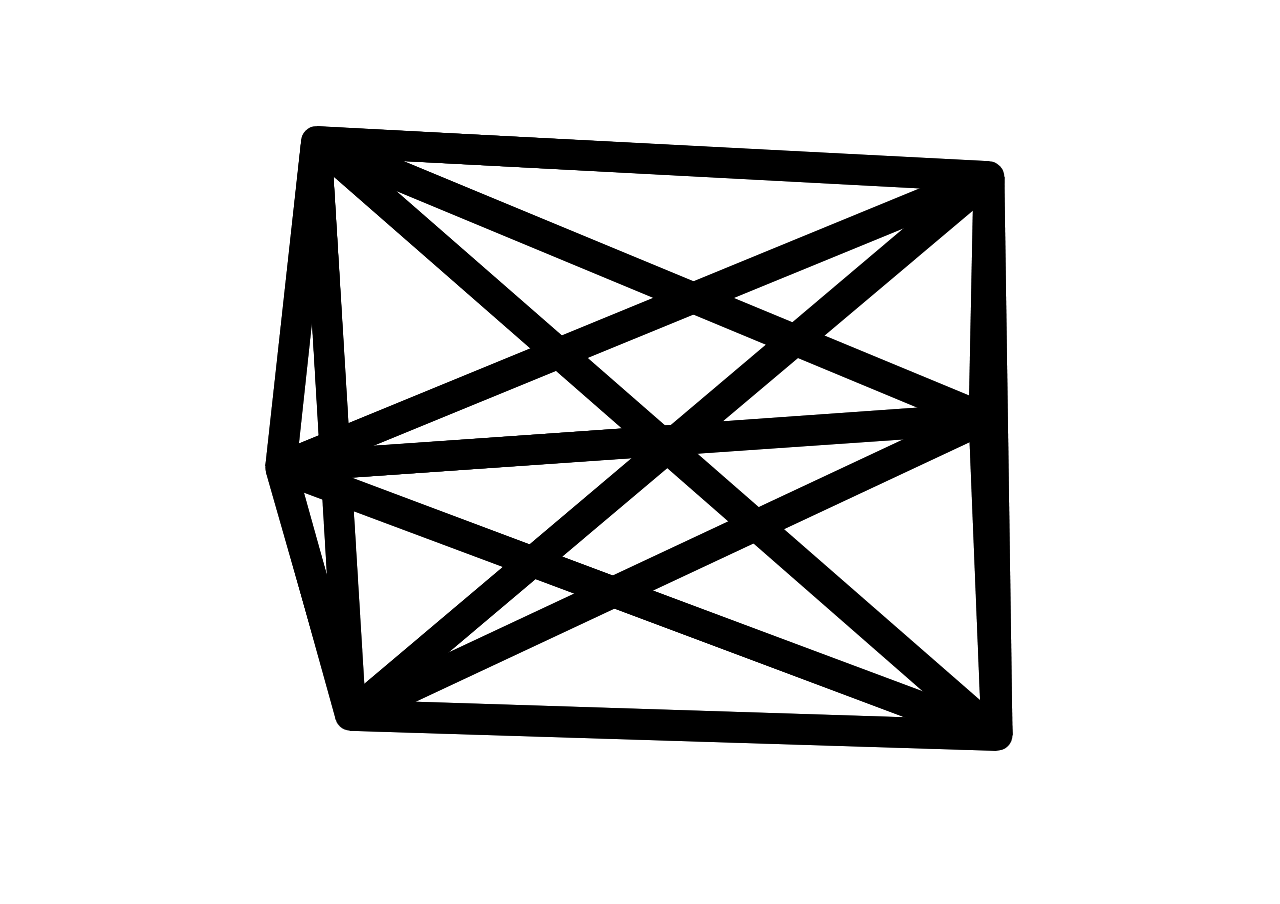
==== 00_boilerplates_VanillaJS/7_js-lineBetweenAll/index.html @ 289c7e98 "updates exercices" ====
<!DOCTYPE html>
<html lang="">
	<head>
		<meta charset="utf-8" />
		<meta name="viewport" content="width=device-width, initial-scale=1.0" />
		<title>ODD-1-VanillaJS</title>
		<style>
			body {
				padding: 0;
				margin: 0;
				overflow: hidden;
				filter: contrast(120%);
			}
		</style>
		<script src="./Ball.js"></script>
		<script src="./sketch.js"></script>
	</head>

	<body>
		<main>
			<canvas id="canvas" />
		</main>
	</body>
</html>
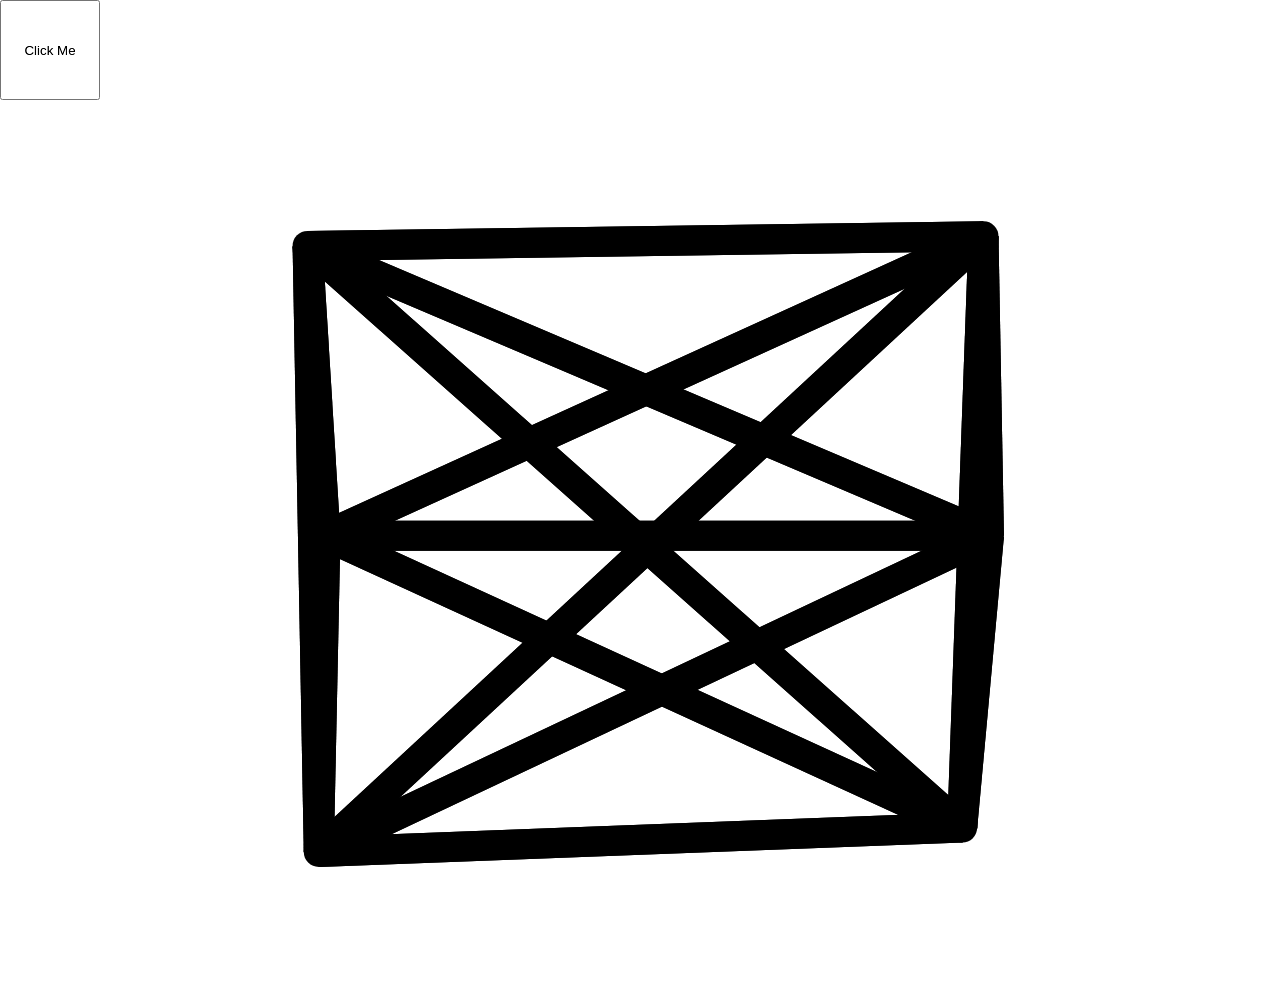
==== commit 6662d640: "add exercice made during the first part of the open desk" ====
--- a/00_boilerplates_VanillaJS/7_js-lineBetweenAll/index.html
+++ b/00_boilerplates_VanillaJS/7_js-lineBetweenAll/index.html
@@ -1,4 +1,4 @@
-<!DOCTYPE html>
+<!doctype html>
 <html lang="">
 	<head>
 		<meta charset="utf-8" />
@@ -11,6 +11,16 @@
 				overflow: hidden;
 				filter: contrast(120%);
 			}
+			button {
+				position: relative;
+				z-index: 1;
+				width: 100px;
+				height: 100px;
+			}
+			#canvas {
+				position: relative;
+				z-index: -1;
+			}
 		</style>
 		<script src="./Ball.js"></script>
 		<script src="./sketch.js"></script>
@@ -18,6 +28,7 @@
 
 	<body>
 		<main>
+			<button>Click Me</button>
 			<canvas id="canvas" />
 		</main>
 	</body>
